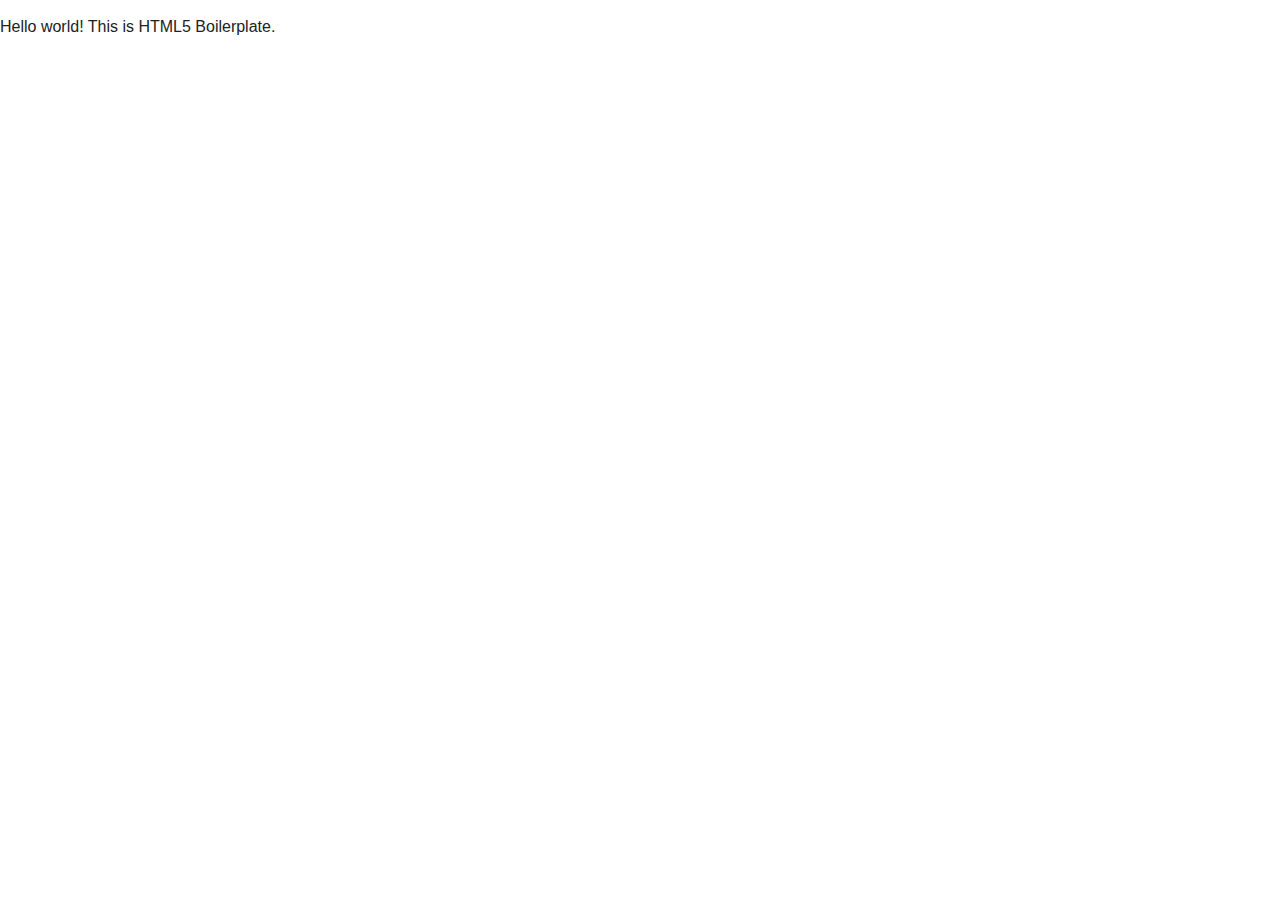
==== index.html @ 79c4fdc5 "Initial Commit" ====
<!doctype html>
<html class="no-js" lang="">
    <head>
        <meta charset="utf-8">
        <meta http-equiv="x-ua-compatible" content="ie=edge">
        <title></title>
        <meta name="description" content="">
        <meta name="viewport" content="width=device-width, initial-scale=1">

        <link rel="apple-touch-icon" href="apple-touch-icon.png">
        <!-- Place favicon.ico in the root directory -->

        <link rel="stylesheet" href="css/normalize.css">
        <link rel="stylesheet" href="css/main.css">
        <script src="js/vendor/modernizr-2.8.3.min.js"></script>
    </head>
    <body>
        <!--[if lt IE 8]>
            <p class="browserupgrade">You are using an <strong>outdated</strong> browser. Please <a href="http://browsehappy.com/">upgrade your browser</a> to improve your experience.</p>
        <![endif]-->

        <!-- Add your site or application content here -->
        <p>Hello world! This is HTML5 Boilerplate.</p>

        <script src="https://code.jquery.com/jquery-1.12.0.min.js"></script>
        <script>window.jQuery || document.write('<script src="js/vendor/jquery-1.12.0.min.js"><\/script>')</script>
        <script src="js/plugins.js"></script>
        <script src="js/main.js"></script>

        <!-- Google Analytics: change UA-XXXXX-X to be your site's ID. -->
        <script>
            (function(b,o,i,l,e,r){b.GoogleAnalyticsObject=l;b[l]||(b[l]=
            function(){(b[l].q=b[l].q||[]).push(arguments)});b[l].l=+new Date;
            e=o.createElement(i);r=o.getElementsByTagName(i)[0];
            e.src='https://www.google-analytics.com/analytics.js';
            r.parentNode.insertBefore(e,r)}(window,document,'script','ga'));
            ga('create','UA-XXXXX-X','auto');ga('send','pageview');
        </script>
    </body>
</html>
---- css/main.css ----
/*! HTML5 Boilerplate v5.3.0 | MIT License | https://html5boilerplate.com/ */

/*
 * What follows is the result of much research on cross-browser styling.
 * Credit left inline and big thanks to Nicolas Gallagher, Jonathan Neal,
 * Kroc Camen, and the H5BP dev community and team.
 */

/* ==========================================================================
   Base styles: opinionated defaults
   ========================================================================== */

html {
    color: #222;
    font-size: 1em;
    line-height: 1.4;
}

/*
 * Remove text-shadow in selection highlight:
 * https://twitter.com/miketaylr/status/12228805301
 *
 * These selection rule sets have to be separate.
 * Customize the background color to match your design.
 */

::-moz-selection {
    background: #b3d4fc;
    text-shadow: none;
}

::selection {
    background: #b3d4fc;
    text-shadow: none;
}

/*
 * A better looking default horizontal rule
 */

hr {
    display: block;
    height: 1px;
    border: 0;
    border-top: 1px solid #ccc;
    margin: 1em 0;
    padding: 0;
}

/*
 * Remove the gap between audio, canvas, iframes,
 * images, videos and the bottom of their containers:
 * https://github.com/h5bp/html5-boilerplate/issues/440
 */

audio,
canvas,
iframe,
img,
svg,
video {
    vertical-align: middle;
}

/*
 * Remove default fieldset styles.
 */

fieldset {
    border: 0;
    margin: 0;
    padding: 0;
}

/*
 * Allow only vertical resizing of textareas.
 */

textarea {
    resize: vertical;
}

/* ==========================================================================
   Browser Upgrade Prompt
   ========================================================================== */

.browserupgrade {
    margin: 0.2em 0;
    background: #ccc;
    color: #000;
    padding: 0.2em 0;
}

/* ==========================================================================
   Author's custom styles
   ========================================================================== */

















/* ==========================================================================
   Helper classes
   ========================================================================== */

/*
 * Hide visually and from screen readers
 */

.hidden {
    display: none !important;
}

/*
 * Hide only visually, but have it available for screen readers:
 * http://snook.ca/archives/html_and_css/hiding-content-for-accessibility
 */

.visuallyhidden {
    border: 0;
    clip: rect(0 0 0 0);
    height: 1px;
    margin: -1px;
    overflow: hidden;
    padding: 0;
    position: absolute;
    width: 1px;
}

/*
 * Extends the .visuallyhidden class to allow the element
 * to be focusable when navigated to via the keyboard:
 * https://www.drupal.org/node/897638
 */

.visuallyhidden.focusable:active,
.visuallyhidden.focusable:focus {
    clip: auto;
    height: auto;
    margin: 0;
    overflow: visible;
    position: static;
    width: auto;
}

/*
 * Hide visually and from screen readers, but maintain layout
 */

.invisible {
    visibility: hidden;
}

/*
 * Clearfix: contain floats
 *
 * For modern browsers
 * 1. The space content is one way to avoid an Opera bug when the
 *    `contenteditable` attribute is included anywhere else in the document.
 *    Otherwise it causes space to appear at the top and bottom of elements
 *    that receive the `clearfix` class.
 * 2. The use of `table` rather than `block` is only necessary if using
 *    `:before` to contain the top-margins of child elements.
 */

.clearfix:before,
.clearfix:after {
    content: " "; /* 1 */
    display: table; /* 2 */
}

.clearfix:after {
    clear: both;
}

/* ==========================================================================
   EXAMPLE Media Queries for Responsive Design.
   These examples override the primary ('mobile first') styles.
   Modify as content requires.
   ========================================================================== */

@media only screen and (min-width: 35em) {
    /* Style adjustments for viewports that meet the condition */
}

@media print,
       (-webkit-min-device-pixel-ratio: 1.25),
       (min-resolution: 1.25dppx),
       (min-resolution: 120dpi) {
    /* Style adjustments for high resolution devices */
}

/* ==========================================================================
   Print styles.
   Inlined to avoid the additional HTTP request:
   http://www.phpied.com/delay-loading-your-print-css/
   ========================================================================== */

@media print {
    *,
    *:before,
    *:after,
    *:first-letter,
    *:first-line {
        background: transparent !important;
        color: #000 !important; /* Black prints faster:
                                   http://www.sanbeiji.com/archives/953 */
        box-shadow: none !important;
        text-shadow: none !important;
    }

    a,
    a:visited {
        text-decoration: underline;
    }

    a[href]:after {
        content: " (" attr(href) ")";
    }

    abbr[title]:after {
        content: " (" attr(title) ")";
    }

    /*
     * Don't show links that are fragment identifiers,
     * or use the `javascript:` pseudo protocol
     */

    a[href^="#"]:after,
    a[href^="javascript:"]:after {
        content: "";
    }

    pre,
    blockquote {
        border: 1px solid #999;
        page-break-inside: avoid;
    }

    /*
     * Printing Tables:
     * http://css-discuss.incutio.com/wiki/Printing_Tables
     */

    thead {
        display: table-header-group;
    }

    tr,
    img {
        page-break-inside: avoid;
    }

    img {
        max-width: 100% !important;
    }

    p,
    h2,
    h3 {
        orphans: 3;
        widows: 3;
    }

    h2,
    h3 {
        page-break-after: avoid;
    }
}
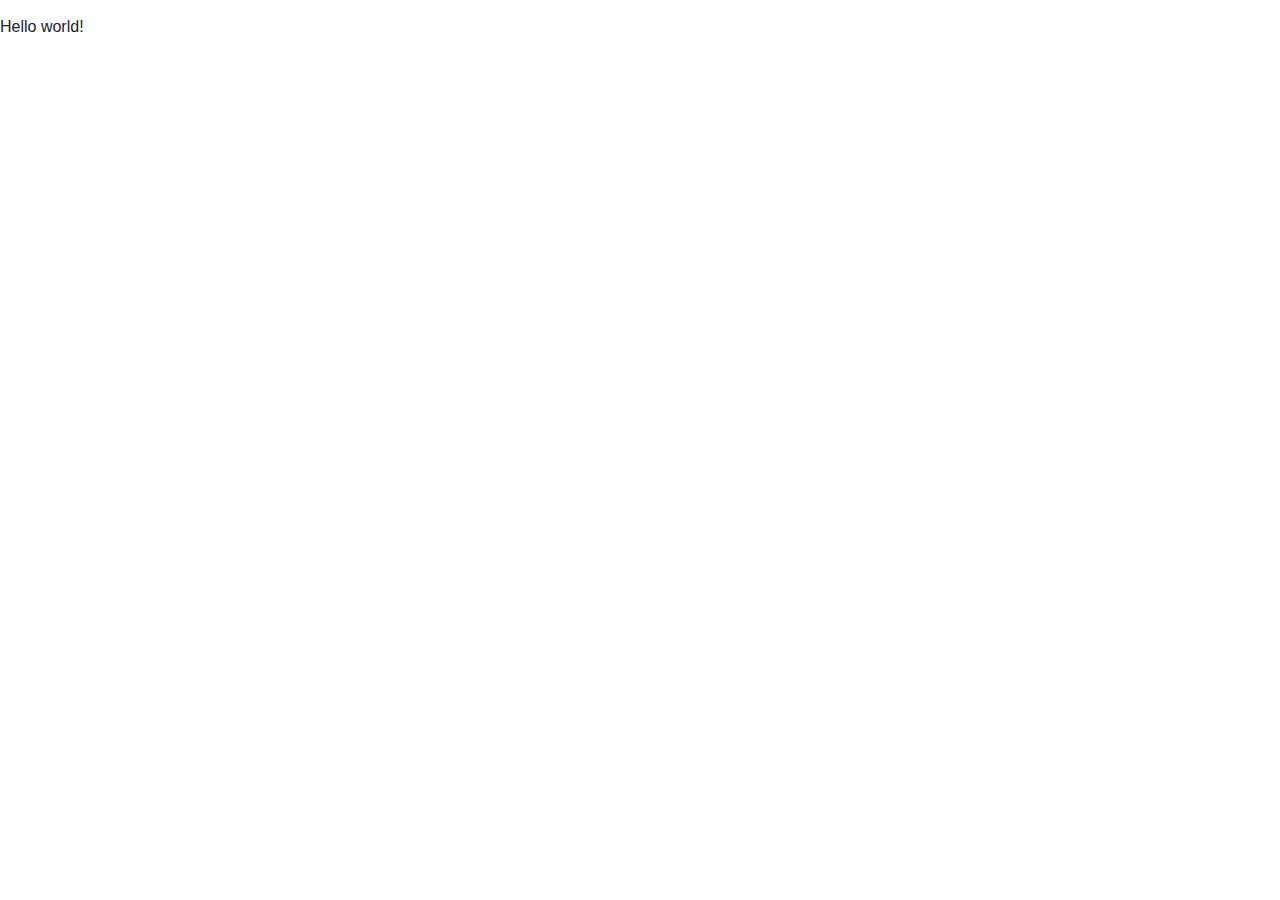
==== commit 3637eea3: "Updated Index" ====
--- a/index.html
+++ b/index.html
@@ -3,7 +3,7 @@
     <head>
         <meta charset="utf-8">
         <meta http-equiv="x-ua-compatible" content="ie=edge">
-        <title></title>
+        <title>Random Co Design</title>
         <meta name="description" content="">
         <meta name="viewport" content="width=device-width, initial-scale=1">
 
@@ -20,7 +20,7 @@
         <![endif]-->
 
         <!-- Add your site or application content here -->
-        <p>Hello world! This is HTML5 Boilerplate.</p>
+        <p>Hello world!</p>
 
         <script src="https://code.jquery.com/jquery-1.12.0.min.js"></script>
         <script>window.jQuery || document.write('<script src="js/vendor/jquery-1.12.0.min.js"><\/script>')</script>
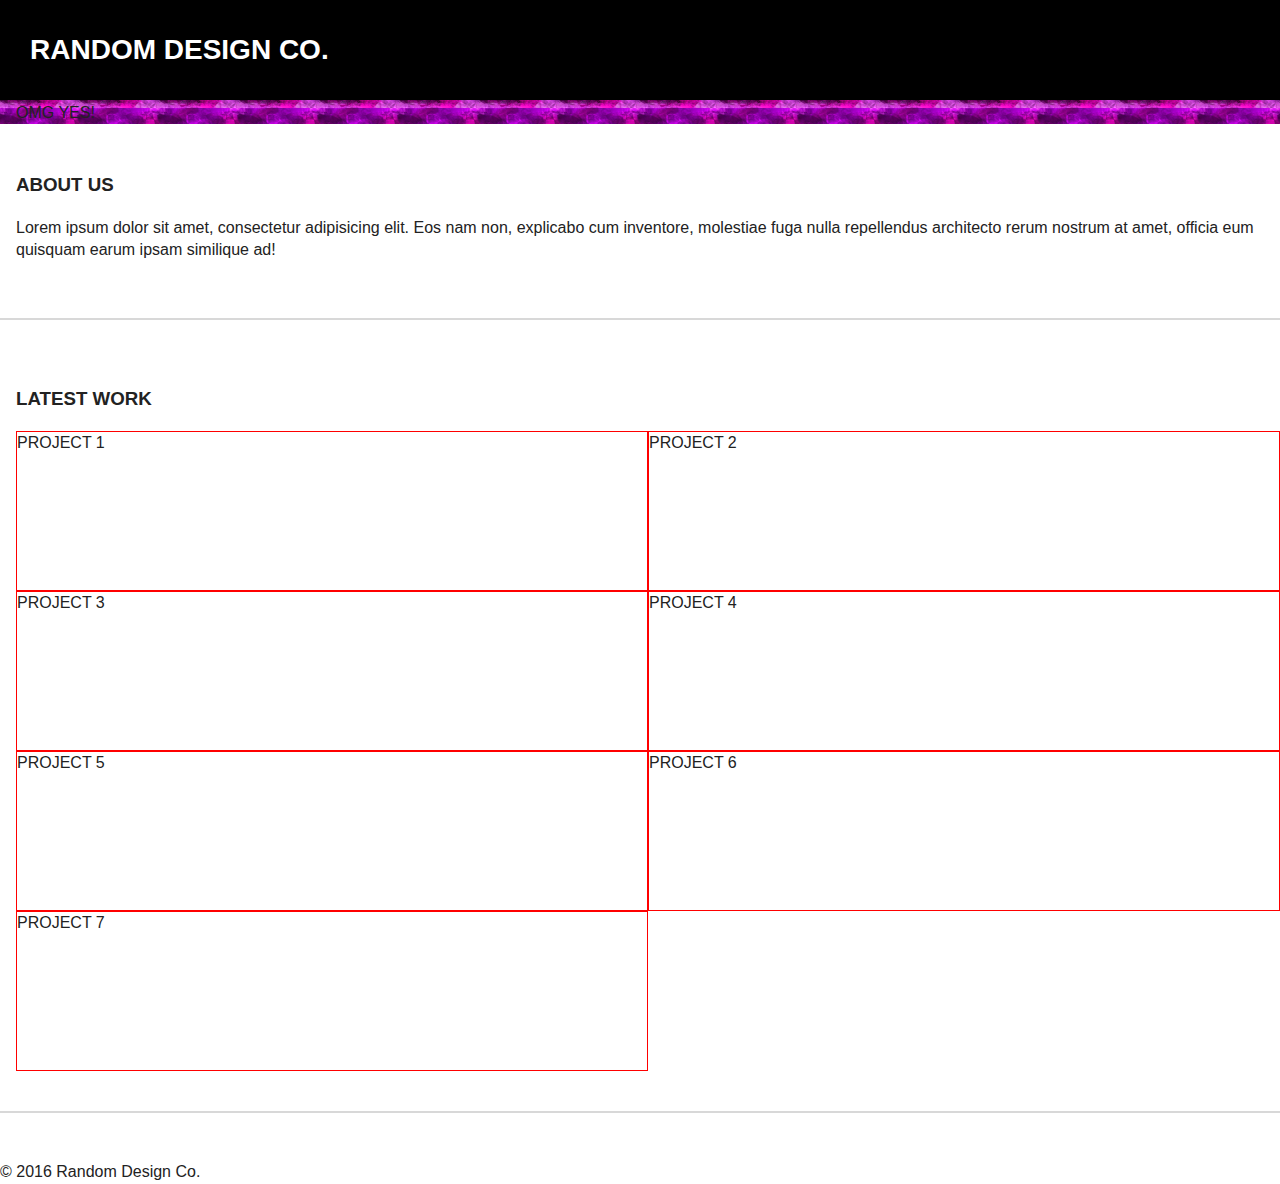
==== commit 562b4916: "Initial HTML set-up" ====
--- a/index.html
+++ b/index.html
@@ -12,6 +12,7 @@
 
         <link rel="stylesheet" href="css/normalize.css">
         <link rel="stylesheet" href="css/main.css">
+        <link rel="stylesheet" href="fonts/font-awesome.min.css">
         <script src="js/vendor/modernizr-2.8.3.min.js"></script>
     </head>
     <body>
@@ -20,7 +21,35 @@
         <![endif]-->
 
         <!-- Add your site or application content here -->
-        <p>Hello world!</p>
+        <main>    
+            <header class="main_header">
+                <h1>RANDOM DESIGN CO.</h1>
+                <a href="#"><i class="fa fa-bars fa-lg"></i></a>
+            </header>
+
+            <section class="section_opener">
+                <h2>BE RANDOM</h2>
+                <p>OMG YES!</p>
+            </section>        
+
+            <section class="section_intro">
+                <h3>ABOUT US</h3>
+                <p>Lorem ipsum dolor sit amet, consectetur adipisicing elit. Eos nam non, explicabo cum inventore, molestiae fuga nulla repellendus architecto rerum nostrum at amet, officia eum quisquam earum ipsam similique ad!</p>
+            </section>
+
+            <section class="grid">
+                <h3>LATEST WORK</h3>
+                <article class="project">PROJECT 1</article>
+                <article class="project">PROJECT 2</article>
+                <article class="project">PROJECT 3</article>
+                <article class="project">PROJECT 4</article>
+                <article class="project">PROJECT 5</article>
+                <article class="project">PROJECT 6</article>
+                <article class="project">PROJECT 7</article>
+            </section>
+            
+            <footer class="main_footer">&copy; 2016 Random Design Co.</footer>
+        </main>    
 
         <script src="https://code.jquery.com/jquery-1.12.0.min.js"></script>
         <script>window.jQuery || document.write('<script src="js/vendor/jquery-1.12.0.min.js"><\/script>')</script>
--- a/css/main.css
+++ b/css/main.css
@@ -95,15 +95,78 @@
    Author's custom styles
    ========================================================================== */
 
-
-
-
-
-
-
-
-
-
+html {
+  box-sizing: border-box;
+}
+
+*, *:before, *:after {
+  box-sizing: inherit;
+}
+
+h1, h2 {
+    color: #fff;
+}
+
+section {
+    margin: 3em 0;
+    padding-left: 1em;
+}
+
+main {
+    width: 100%;
+}
+
+.main_header {
+    background-color: #000;
+    position: fixed;
+    height: 6.25em;
+    width: 100%;
+    top: 0;
+    left: 0;
+}
+
+.main_header h1 {
+    margin: 0;
+    padding: 30px;
+    font-size: 1.75rem;
+}
+
+.main_header i {
+  color: #fff;
+  position: fixed;
+  top: 40px;
+  right: 30px;
+}
+
+.section_opener {
+    background-image: url(../img/purple-bg.jpg);
+    background-size: 5em;
+    background-repeat: none;
+    width: 100%;
+    max-height: height: 50%;
+}
+
+.section_intro {
+    border-bottom: 2px solid #D8D8D8;
+    padding-bottom: 2.5em;  
+}
+
+.grid {
+    border-bottom: 2px solid #D8D8D8;
+    padding-bottom: 2.5em;  
+    overflow: auto;
+}
+
+.project {
+    width: 50%;
+    height: 10em;
+    border: 1px solid red;
+    float: left;
+}
+
+.footer {
+    clear: left;
+}
 
 
 
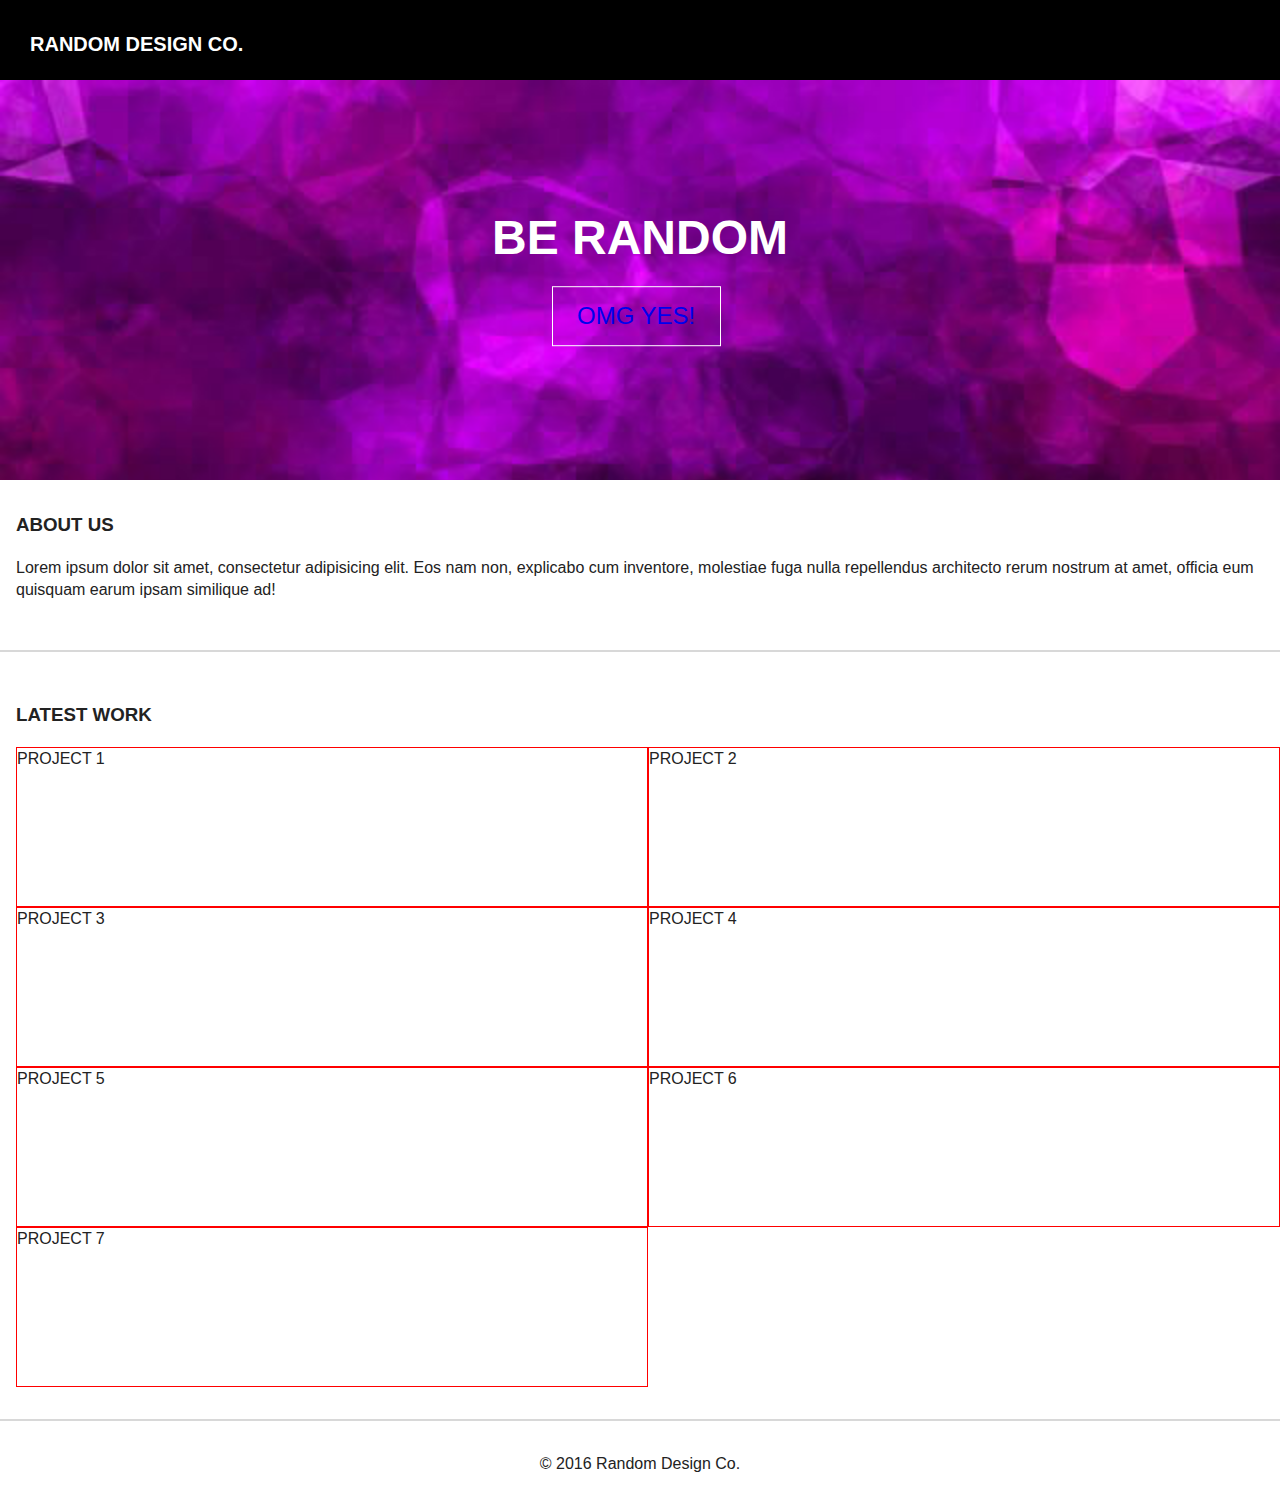
==== commit f9c11604: "Updated Header and Purple Image" ====
--- a/index.html
+++ b/index.html
@@ -21,35 +21,39 @@
         <![endif]-->
 
         <!-- Add your site or application content here -->
-        <main>    
-            <header class="main_header">
-                <h1>RANDOM DESIGN CO.</h1>
-                <a href="#"><i class="fa fa-bars fa-lg"></i></a>
-            </header>
+           
+        <header class="main_header">
+            <h1>RANDOM DESIGN CO.</h1>
+            <p><a href="#"><i class="fa fa-bars fa-lg"></i></a></p>
+        </header>
 
-            <section class="section_opener">
+        <section class="section_opener">
+            <div class="opener_headline">
                 <h2>BE RANDOM</h2>
-                <p>OMG YES!</p>
-            </section>        
+                <a class="button" href="#" title="OMG YES">OMG YES!</a>
+            </div>    
+            <img src="img/purple-bg.jpg" alt="purple background">
+        </section>        
 
-            <section class="section_intro">
-                <h3>ABOUT US</h3>
-                <p>Lorem ipsum dolor sit amet, consectetur adipisicing elit. Eos nam non, explicabo cum inventore, molestiae fuga nulla repellendus architecto rerum nostrum at amet, officia eum quisquam earum ipsam similique ad!</p>
-            </section>
+        <section class="section_intro">
+            <h3>ABOUT US</h3>
+            <p>Lorem ipsum dolor sit amet, consectetur adipisicing elit. Eos nam non, explicabo cum inventore, molestiae fuga nulla repellendus architecto rerum nostrum at amet, officia eum quisquam earum ipsam similique ad!</p>
+        </section>
 
-            <section class="grid">
-                <h3>LATEST WORK</h3>
-                <article class="project">PROJECT 1</article>
-                <article class="project">PROJECT 2</article>
-                <article class="project">PROJECT 3</article>
-                <article class="project">PROJECT 4</article>
-                <article class="project">PROJECT 5</article>
-                <article class="project">PROJECT 6</article>
-                <article class="project">PROJECT 7</article>
-            </section>
-            
-            <footer class="main_footer">&copy; 2016 Random Design Co.</footer>
-        </main>    
+        <section class="grid">
+            <h3>LATEST WORK</h3>
+            <article class="project">PROJECT 1</article>
+            <article class="project">PROJECT 2</article>
+            <article class="project">PROJECT 3</article>
+            <article class="project">PROJECT 4</article>
+            <article class="project">PROJECT 5</article>
+            <article class="project">PROJECT 6</article>
+            <article class="project">PROJECT 7</article>
+        </section>
+        
+        <footer class="main_footer">
+            <p>&copy; 2016 Random Design Co.</p>
+        </footer>    
 
         <script src="https://code.jquery.com/jquery-1.12.0.min.js"></script>
         <script>window.jQuery || document.write('<script src="js/vendor/jquery-1.12.0.min.js"><\/script>')</script>
--- a/css/main.css
+++ b/css/main.css
@@ -1,57 +1,57 @@
 /*! HTML5 Boilerplate v5.3.0 | MIT License | https://html5boilerplate.com/ */
 
 /*
- * What follows is the result of much research on cross-browser styling.
- * Credit left inline and big thanks to Nicolas Gallagher, Jonathan Neal,
- * Kroc Camen, and the H5BP dev community and team.
- */
-
-/* ==========================================================================
-   Base styles: opinionated defaults
-   ========================================================================== */
+	* What follows is the result of much research on cross-browser styling.
+	* Credit left inline and big thanks to Nicolas Gallagher, Jonathan Neal,
+	* Kroc Camen, and the H5BP dev community and team.
+	*/
+
+/* ==========================================================================
+			Base styles: opinionated defaults
+			========================================================================== */
 
 html {
-    color: #222;
-    font-size: 1em;
-    line-height: 1.4;
-}
-
-/*
- * Remove text-shadow in selection highlight:
- * https://twitter.com/miketaylr/status/12228805301
- *
- * These selection rule sets have to be separate.
- * Customize the background color to match your design.
- */
+				color: #222;
+				font-size: 1em;
+				line-height: 1.4;
+}
+
+/*
+	* Remove text-shadow in selection highlight:
+	* https://twitter.com/miketaylr/status/12228805301
+	*
+	* These selection rule sets have to be separate.
+	* Customize the background color to match your design.
+	*/
 
 ::-moz-selection {
-    background: #b3d4fc;
-    text-shadow: none;
+				background: #b3d4fc;
+				text-shadow: none;
 }
 
 ::selection {
-    background: #b3d4fc;
-    text-shadow: none;
-}
-
-/*
- * A better looking default horizontal rule
- */
+				background: #b3d4fc;
+				text-shadow: none;
+}
+
+/*
+	* A better looking default horizontal rule
+	*/
 
 hr {
-    display: block;
-    height: 1px;
-    border: 0;
-    border-top: 1px solid #ccc;
-    margin: 1em 0;
-    padding: 0;
-}
-
-/*
- * Remove the gap between audio, canvas, iframes,
- * images, videos and the bottom of their containers:
- * https://github.com/h5bp/html5-boilerplate/issues/440
- */
+				display: block;
+				height: 1px;
+				border: 0;
+				border-top: 1px solid #ccc;
+				margin: 1em 0;
+				padding: 0;
+}
+
+/*
+	* Remove the gap between audio, canvas, iframes,
+	* images, videos and the bottom of their containers:
+	* https://github.com/h5bp/html5-boilerplate/issues/440
+	*/
 
 audio,
 canvas,
@@ -59,287 +59,343 @@
 img,
 svg,
 video {
-    vertical-align: middle;
-}
-
-/*
- * Remove default fieldset styles.
- */
+				vertical-align: middle;
+}
+
+/*
+	* Remove default fieldset styles.
+	*/
 
 fieldset {
-    border: 0;
-    margin: 0;
-    padding: 0;
-}
-
-/*
- * Allow only vertical resizing of textareas.
- */
+				border: 0;
+				margin: 0;
+				padding: 0;
+}
+
+/*
+	* Allow only vertical resizing of textareas.
+	*/
 
 textarea {
-    resize: vertical;
-}
-
-/* ==========================================================================
-   Browser Upgrade Prompt
-   ========================================================================== */
+				resize: vertical;
+}
+
+/* ==========================================================================
+			Browser Upgrade Prompt
+			========================================================================== */
 
 .browserupgrade {
-    margin: 0.2em 0;
-    background: #ccc;
-    color: #000;
-    padding: 0.2em 0;
-}
-
-/* ==========================================================================
-   Author's custom styles
-   ========================================================================== */
+				margin: 0.2em 0;
+				background: #ccc;
+				color: #000;
+				padding: 0.2em 0;
+}
+
+/* ==========================================================================
+			Author's custom styles
+			========================================================================== */
+
+/* Globals */
 
 html {
-  box-sizing: border-box;
+		box-sizing: border-box;
 }
 
 *, *:before, *:after {
-  box-sizing: inherit;
+		box-sizing: inherit;
+}
+
+img {
+		max-width: 100%;
 }
 
 h1, h2 {
-    color: #fff;
+		color: #fff;
+  margin: 0;
 }
 
 section {
-    margin: 3em 0;
-    padding-left: 1em;
-}
-
-main {
-    width: 100%;
-}
+		margin: 2em 0;
+}
+
+a {
+  text-decoration: none;
+}
+
+/* Header */
 
 .main_header {
-    background-color: #000;
-    position: fixed;
-    height: 6.25em;
-    width: 100%;
-    top: 0;
-    left: 0;
+		background-color: #000;
+		position: fixed;
+		height: 5em;
+		width: 100%;
+		top: 0;
+		left: 0;
+  z-index: 1;
 }
 
 .main_header h1 {
-    margin: 0;
-    padding: 30px;
-    font-size: 1.75rem;
+		padding: 30px;
+		font-size: 1.25rem;
 }
 
 .main_header i {
+		color: #fff;
+		position: fixed;
+		top: 35px;
+		right: 30px;
+}
+
+/* Be Random Section */
+
+.section_opener {
+  max-height: 25em;
+  margin: 5em 0 0 0;
+  overflow: hidden;
+  width: 100%;
+  position: relative;
+}
+
+.section_opener img {
+  width: 100%;
+}
+
+.opener_headline {
+  position: absolute;
+  top: 50%;
+  left: 50%;
+  transform: translate(-50%, -50%);
+}
+
+.opener_headline h2 {
+  font-size: 300%;
+  text-align: center;
+  line-height: 1;
+  margin-bottom: .5em;
+}
+
+.button {
+  font-size: 1.5rem;
+  border: 1px solid #fff;
+  padding: .5em 1em;
+  display: inline-block;
+  margin: 0 2.5em;
+  max-height: 2.5em;
+  min-width: 7.05em;
+}
+
+.button a, a:visited {
   color: #fff;
-  position: fixed;
-  top: 40px;
-  right: 30px;
-}
-
-.section_opener {
-    background-image: url(../img/purple-bg.jpg);
-    background-size: 5em;
-    background-repeat: none;
-    width: 100%;
-    max-height: height: 50%;
-}
+}
+
+.button:hover {
+  background-color: #fff;
+  color: #000;
+}
+
+/* About Us */
 
 .section_intro {
-    border-bottom: 2px solid #D8D8D8;
-    padding-bottom: 2.5em;  
-}
+		border-bottom: 2px solid #D8D8D8;
+		padding: 0 0 2em 1em;  
+}
+
+/* GRID */
 
 .grid {
-    border-bottom: 2px solid #D8D8D8;
-    padding-bottom: 2.5em;  
-    overflow: auto;
+		border-bottom: 2px solid #D8D8D8;
+  padding: 0 0 2em 1em;  
+		overflow: auto;
 }
 
 .project {
-    width: 50%;
-    height: 10em;
-    border: 1px solid red;
-    float: left;
-}
-
-.footer {
-    clear: left;
-}
-
-
-
-
-
-
-
-/* ==========================================================================
-   Helper classes
-   ========================================================================== */
-
-/*
- * Hide visually and from screen readers
- */
+		width: 50%;
+		height: 10em;
+		border: 1px solid red;
+		float: left;
+  margin: 0;
+}
+
+/* Footer */
+
+.main_footer p {
+  text-align: center;
+  clear: both;
+  margin-top: .5em;
+}
+
+
+
+
+
+
+
+/* ==========================================================================
+			Helper classes
+			========================================================================== */
+
+/*
+	* Hide visually and from screen readers
+	*/
 
 .hidden {
-    display: none !important;
-}
-
-/*
- * Hide only visually, but have it available for screen readers:
- * http://snook.ca/archives/html_and_css/hiding-content-for-accessibility
- */
+				display: none !important;
+}
+
+/*
+	* Hide only visually, but have it available for screen readers:
+	* http://snook.ca/archives/html_and_css/hiding-content-for-accessibility
+	*/
 
 .visuallyhidden {
-    border: 0;
-    clip: rect(0 0 0 0);
-    height: 1px;
-    margin: -1px;
-    overflow: hidden;
-    padding: 0;
-    position: absolute;
-    width: 1px;
-}
-
-/*
- * Extends the .visuallyhidden class to allow the element
- * to be focusable when navigated to via the keyboard:
- * https://www.drupal.org/node/897638
- */
+				border: 0;
+				clip: rect(0 0 0 0);
+				height: 1px;
+				margin: -1px;
+				overflow: hidden;
+				padding: 0;
+				position: absolute;
+				width: 1px;
+}
+
+/*
+	* Extends the .visuallyhidden class to allow the element
+	* to be focusable when navigated to via the keyboard:
+	* https://www.drupal.org/node/897638
+	*/
 
 .visuallyhidden.focusable:active,
 .visuallyhidden.focusable:focus {
-    clip: auto;
-    height: auto;
-    margin: 0;
-    overflow: visible;
-    position: static;
-    width: auto;
-}
-
-/*
- * Hide visually and from screen readers, but maintain layout
- */
+				clip: auto;
+				height: auto;
+				margin: 0;
+				overflow: visible;
+				position: static;
+				width: auto;
+}
+
+/*
+	* Hide visually and from screen readers, but maintain layout
+	*/
 
 .invisible {
-    visibility: hidden;
-}
-
-/*
- * Clearfix: contain floats
- *
- * For modern browsers
- * 1. The space content is one way to avoid an Opera bug when the
- *    `contenteditable` attribute is included anywhere else in the document.
- *    Otherwise it causes space to appear at the top and bottom of elements
- *    that receive the `clearfix` class.
- * 2. The use of `table` rather than `block` is only necessary if using
- *    `:before` to contain the top-margins of child elements.
- */
+				visibility: hidden;
+}
+
+/*
+	* Clearfix: contain floats
+	*
+	* For modern browsers
+	* 1. The space content is one way to avoid an Opera bug when the
+	*    `contenteditable` attribute is included anywhere else in the document.
+	*    Otherwise it causes space to appear at the top and bottom of elements
+	*    that receive the `clearfix` class.
+	* 2. The use of `table` rather than `block` is only necessary if using
+	*    `:before` to contain the top-margins of child elements.
+	*/
 
 .clearfix:before,
 .clearfix:after {
-    content: " "; /* 1 */
-    display: table; /* 2 */
+				content: " "; /* 1 */
+				display: table; /* 2 */
 }
 
 .clearfix:after {
-    clear: both;
-}
-
-/* ==========================================================================
-   EXAMPLE Media Queries for Responsive Design.
-   These examples override the primary ('mobile first') styles.
-   Modify as content requires.
-   ========================================================================== */
+				clear: both;
+}
+
+/* ==========================================================================
+			EXAMPLE Media Queries for Responsive Design.
+			These examples override the primary ('mobile first') styles.
+			Modify as content requires.
+			========================================================================== */
 
 @media only screen and (min-width: 35em) {
-    /* Style adjustments for viewports that meet the condition */
+				/* Style adjustments for viewports that meet the condition */
 }
 
 @media print,
-       (-webkit-min-device-pixel-ratio: 1.25),
-       (min-resolution: 1.25dppx),
-       (min-resolution: 120dpi) {
-    /* Style adjustments for high resolution devices */
-}
-
-/* ==========================================================================
-   Print styles.
-   Inlined to avoid the additional HTTP request:
-   http://www.phpied.com/delay-loading-your-print-css/
-   ========================================================================== */
+							(-webkit-min-device-pixel-ratio: 1.25),
+							(min-resolution: 1.25dppx),
+							(min-resolution: 120dpi) {
+				/* Style adjustments for high resolution devices */
+}
+
+/* ==========================================================================
+			Print styles.
+			Inlined to avoid the additional HTTP request:
+			http://www.phpied.com/delay-loading-your-print-css/
+			========================================================================== */
 
 @media print {
-    *,
-    *:before,
-    *:after,
-    *:first-letter,
-    *:first-line {
-        background: transparent !important;
-        color: #000 !important; /* Black prints faster:
-                                   http://www.sanbeiji.com/archives/953 */
-        box-shadow: none !important;
-        text-shadow: none !important;
-    }
-
-    a,
-    a:visited {
-        text-decoration: underline;
-    }
-
-    a[href]:after {
-        content: " (" attr(href) ")";
-    }
-
-    abbr[title]:after {
-        content: " (" attr(title) ")";
-    }
-
-    /*
-     * Don't show links that are fragment identifiers,
-     * or use the `javascript:` pseudo protocol
-     */
-
-    a[href^="#"]:after,
-    a[href^="javascript:"]:after {
-        content: "";
-    }
-
-    pre,
-    blockquote {
-        border: 1px solid #999;
-        page-break-inside: avoid;
-    }
-
-    /*
-     * Printing Tables:
-     * http://css-discuss.incutio.com/wiki/Printing_Tables
-     */
-
-    thead {
-        display: table-header-group;
-    }
-
-    tr,
-    img {
-        page-break-inside: avoid;
-    }
-
-    img {
-        max-width: 100% !important;
-    }
-
-    p,
-    h2,
-    h3 {
-        orphans: 3;
-        widows: 3;
-    }
-
-    h2,
-    h3 {
-        page-break-after: avoid;
-    }
-}
+				*,
+				*:before,
+				*:after,
+				*:first-letter,
+				*:first-line {
+								background: transparent !important;
+								color: #000 !important; /* Black prints faster:
+																																			http://www.sanbeiji.com/archives/953 */
+								box-shadow: none !important;
+								text-shadow: none !important;
+				}
+
+				a,
+				a:visited {
+								text-decoration: underline;
+				}
+
+				a[href]:after {
+								content: " (" attr(href) ")";
+				}
+
+				abbr[title]:after {
+								content: " (" attr(title) ")";
+				}
+
+				/*
+					* Don't show links that are fragment identifiers,
+					* or use the `javascript:` pseudo protocol
+					*/
+
+				a[href^="#"]:after,
+				a[href^="javascript:"]:after {
+								content: "";
+				}
+
+				pre,
+				blockquote {
+								border: 1px solid #999;
+								page-break-inside: avoid;
+				}
+
+				/*
+					* Printing Tables:
+					* http://css-discuss.incutio.com/wiki/Printing_Tables
+					*/
+
+				thead {
+								display: table-header-group;
+				}
+
+				tr,
+				img {
+								page-break-inside: avoid;
+				}
+
+				img {
+								max-width: 100% !important;
+				}
+
+				p,
+				h2,
+				h3 {
+								orphans: 3;
+								widows: 3;
+				}
+
+				h2,
+				h3 {
+								page-break-after: avoid;
+				}
+}
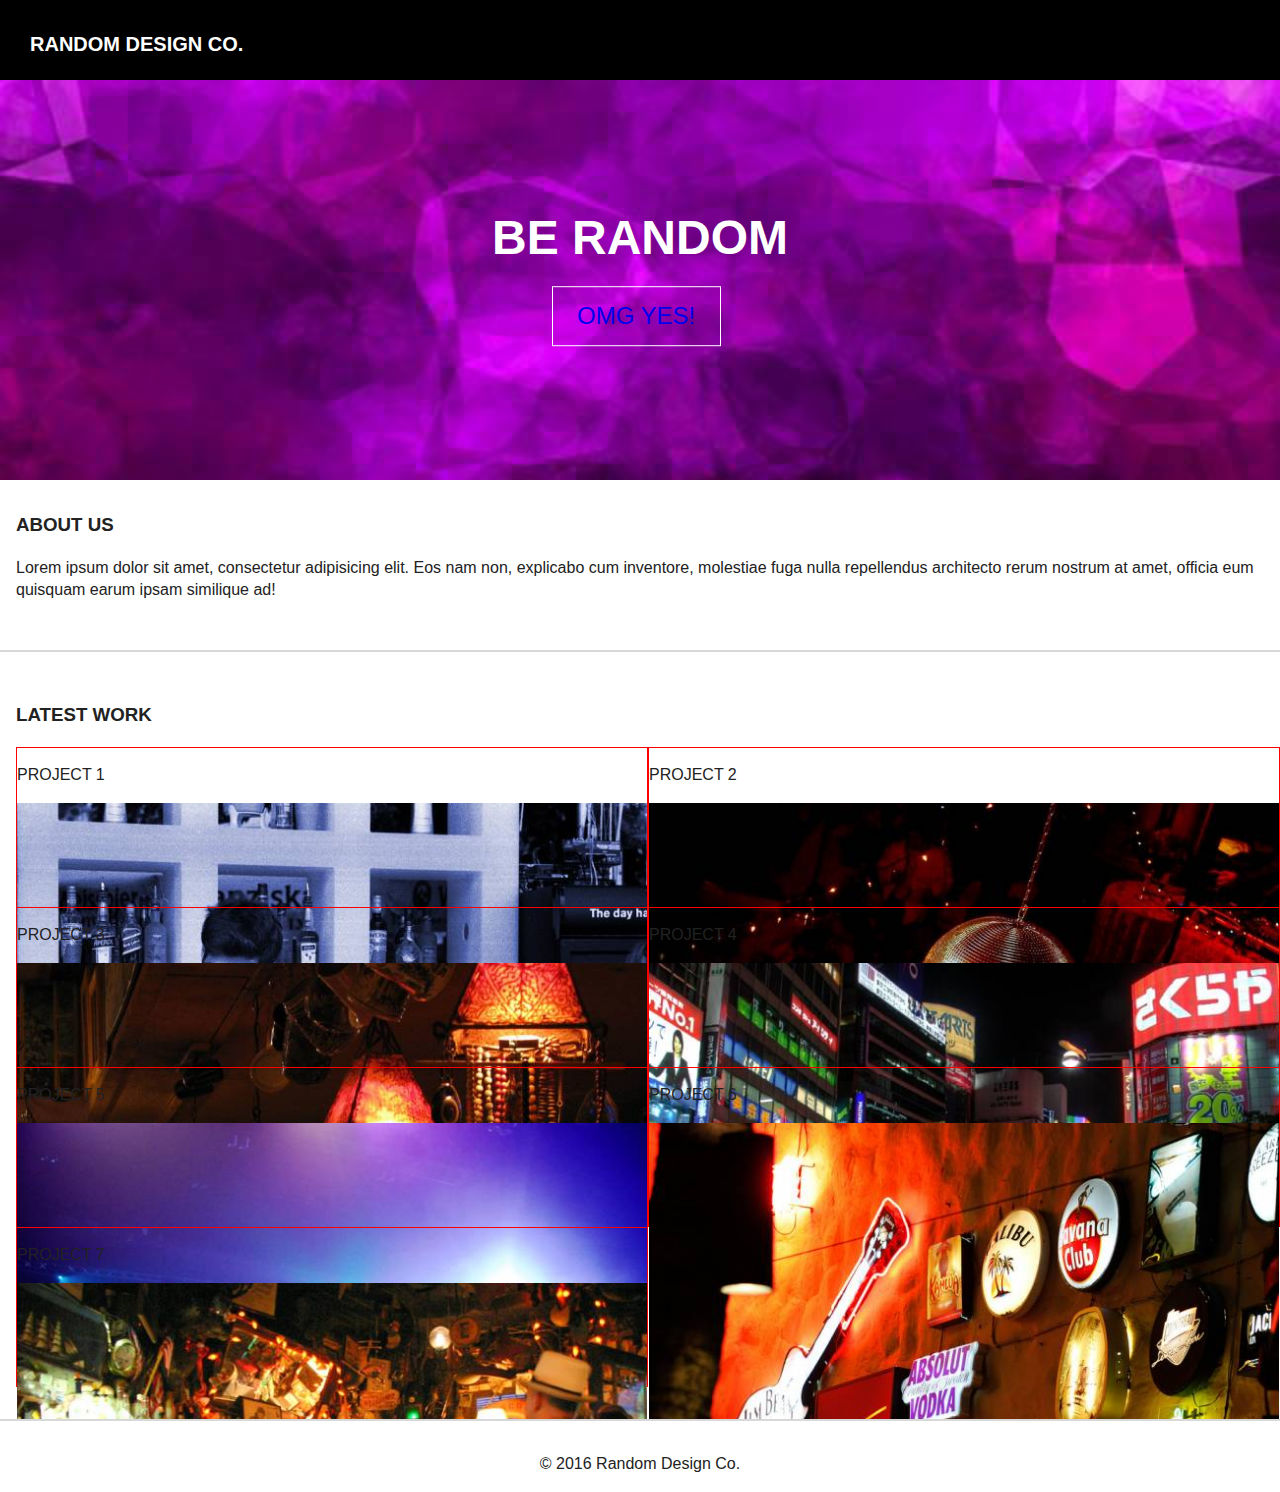
==== commit 4ea7ccab: "Updated Articles" ====
--- a/index.html
+++ b/index.html
@@ -42,13 +42,42 @@
 
         <section class="grid">
             <h3>LATEST WORK</h3>
-            <article class="project">PROJECT 1</article>
-            <article class="project">PROJECT 2</article>
-            <article class="project">PROJECT 3</article>
-            <article class="project">PROJECT 4</article>
-            <article class="project">PROJECT 5</article>
-            <article class="project">PROJECT 6</article>
-            <article class="project">PROJECT 7</article>
+
+            <article class="project">
+                <p>PROJECT 1</p>
+                <img class="project_image" src="img/1-cocktail.jpeg" alt="cocktails">
+            </article>
+
+            <article class="project">
+                <p>PROJECT 2</p>
+                <img class="project_image" src="img/2-disco.jpeg" alt="disco">
+            </article>
+            
+             <article class="project">
+                <p>PROJECT 3</p>
+                <img class="project_image" src="img/3-bookstore.jpeg" alt="bookstore">
+            </article>
+
+             <article class="project">
+                <p>PROJECT 4</p>
+                <img class="project_image" src="img/4-traffic.jpeg" alt="traffic">
+            </article>
+
+             <article class="project">
+                <p>PROJECT 5</p>
+                <img class="project_image" src="img/5-concert.jpg" alt="concert">
+            </article>
+
+             <article class="project">
+                <p>PROJECT 6</p>
+                <img class="project_image" src="img/6-nightlife.jpg" alt="nightlife">
+            </article>
+
+             <article class="project">
+                <p>PROJECT 7</p>
+                <img class="project_image" src="img/7-bar.jpg" alt="bar">
+            </article>
+
         </section>
         
         <footer class="main_footer">
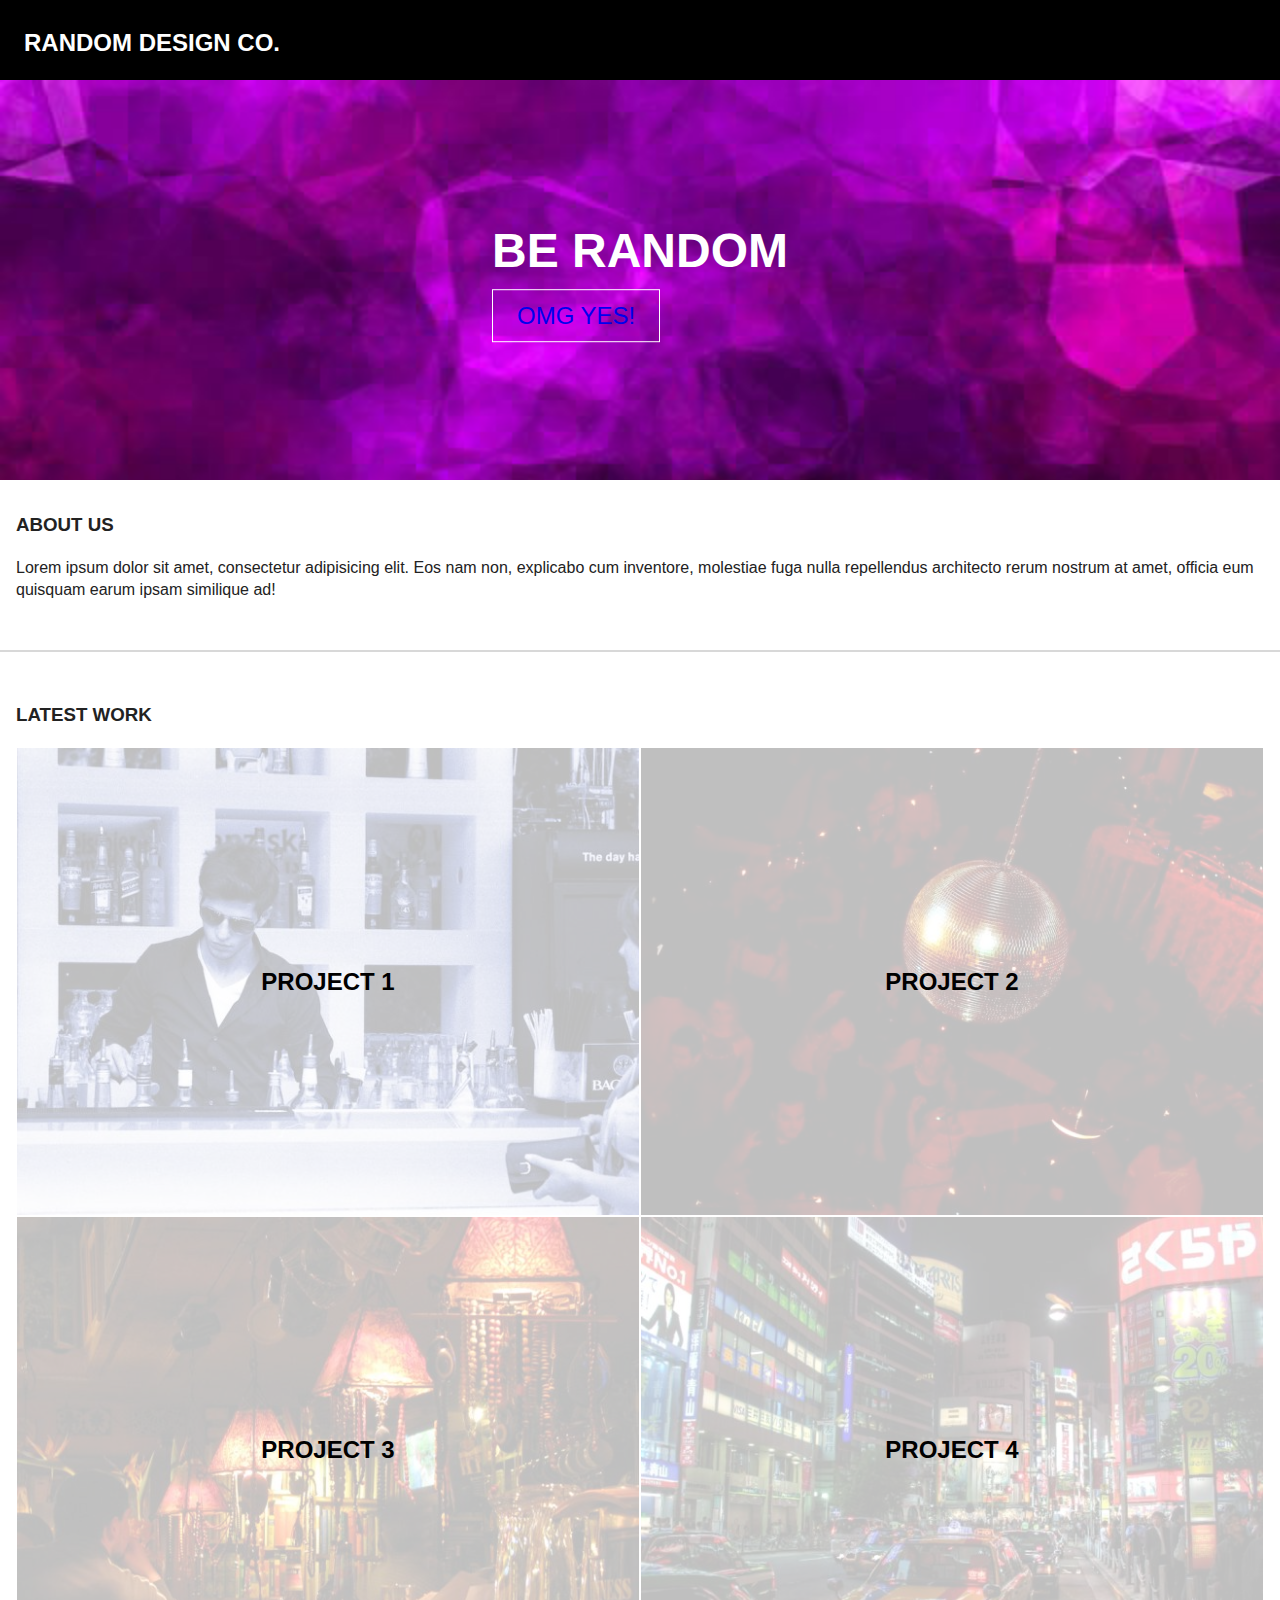
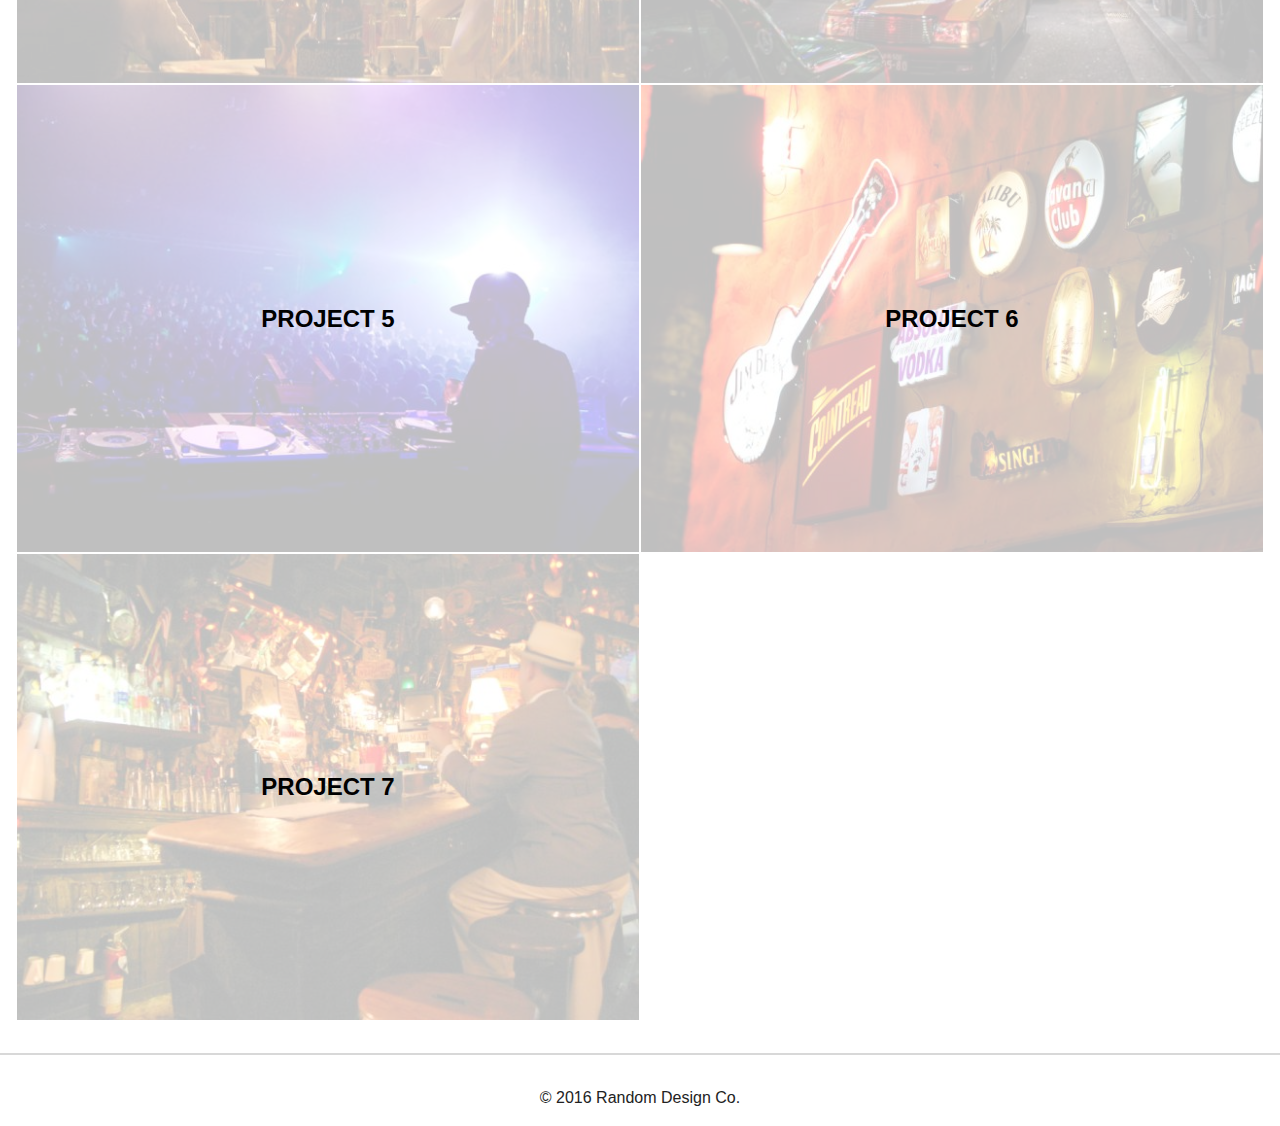
==== commit 86dc5b4b: "Adjustments" ====
--- a/index.html
+++ b/index.html
@@ -44,40 +44,39 @@
             <h3>LATEST WORK</h3>
 
             <article class="project">
-                <p>PROJECT 1</p>
+                <a href="#" title="cocktails"><p>PROJECT 1</p></a>
                 <img class="project_image" src="img/1-cocktail.jpeg" alt="cocktails">
             </article>
 
             <article class="project">
-                <p>PROJECT 2</p>
+                <a href="#" title="disco"><p>PROJECT 2</p></a>
                 <img class="project_image" src="img/2-disco.jpeg" alt="disco">
             </article>
             
              <article class="project">
-                <p>PROJECT 3</p>
+                <a href="#" title="bookstore"><p>PROJECT 3</p></a>
                 <img class="project_image" src="img/3-bookstore.jpeg" alt="bookstore">
             </article>
 
              <article class="project">
-                <p>PROJECT 4</p>
+                <a href="#" title="traffic"><p>PROJECT 4</p></a>
                 <img class="project_image" src="img/4-traffic.jpeg" alt="traffic">
             </article>
 
              <article class="project">
-                <p>PROJECT 5</p>
+                <a href="#" title="concert"><p>PROJECT 5</p></a>
                 <img class="project_image" src="img/5-concert.jpg" alt="concert">
             </article>
 
              <article class="project">
-                <p>PROJECT 6</p>
+                <a href="#" title="nightlife"><p>PROJECT 6</p></a>
                 <img class="project_image" src="img/6-nightlife.jpg" alt="nightlife">
             </article>
 
              <article class="project">
-                <p>PROJECT 7</p>
+                <a href="#" title="bar"><p>PROJECT 7</p></a>
                 <img class="project_image" src="img/7-bar.jpg" alt="bar">
             </article>
-
         </section>
         
         <footer class="main_footer">
--- a/css/main.css
+++ b/css/main.css
@@ -111,7 +111,7 @@
 
 h1, h2 {
 		color: #fff;
-  margin: 0;
+    margin: 0;
 }
 
 section {
@@ -119,7 +119,7 @@
 }
 
 a {
-  text-decoration: none;
+    text-decoration: none;
 }
 
 /* Header */
@@ -131,89 +131,115 @@
 		width: 100%;
 		top: 0;
 		left: 0;
-  z-index: 1;
+    z-index: 1;
 }
 
 .main_header h1 {
-		padding: 30px;
-		font-size: 1.25rem;
+		padding: 1.1em 1em;
+		font-size: 1.5rem;
 }
 
 .main_header i {
 		color: #fff;
 		position: fixed;
-		top: 35px;
-		right: 30px;
+		top: 1.5em;
+		right: 1em;
 }
 
 /* Be Random Section */
 
 .section_opener {
-  max-height: 25em;
-  margin: 5em 0 0 0;
-  overflow: hidden;
-  width: 100%;
-  position: relative;
+    max-height: 25em;
+    margin: 5em 0 0 0;
+    overflow: hidden;
+    width: 100%;
+    position: relative;
 }
 
 .section_opener img {
-  width: 100%;
+    width: 100%;
 }
 
 .opener_headline {
-  position: absolute;
-  top: 50%;
-  left: 50%;
-  transform: translate(-50%, -50%);
+    position: absolute;
+    top: 50%;
+    left: 50%;
+    transform: translate(-50%, -50%);
 }
 
 .opener_headline h2 {
-  font-size: 300%;
-  text-align: center;
-  line-height: 1;
-  margin-bottom: .5em;
+    font-size: 300%;
+    text-align: center;
+    line-height: 1;
+    margin-bottom: .5em;
 }
 
 .button {
-  font-size: 1.5rem;
-  border: 1px solid #fff;
-  padding: .5em 1em;
-  display: inline-block;
-  margin: 0 2.5em;
-  max-height: 2.5em;
-  min-width: 7.05em;
+    font-size: 1.5rem;
+    border: 1px solid #fff;
+    padding: .5em 1em;
+
 }
 
 .button a, a:visited {
-  color: #fff;
+    color: #fff;
 }
 
 .button:hover {
-  background-color: #fff;
-  color: #000;
+    background-color: #fff;
+    color: #000;
 }
 
 /* About Us */
 
 .section_intro {
 		border-bottom: 2px solid #D8D8D8;
-		padding: 0 0 2em 1em;  
+		padding: 0 1em 2em 1em;  
 }
 
 /* GRID */
 
 .grid {
 		border-bottom: 2px solid #D8D8D8;
-  padding: 0 0 2em 1em;  
+    padding: 0 1em 2em 1em;  
 		overflow: auto;
 }
 
 .project {
 		width: 50%;
-		height: 10em;
-		border: 1px solid red;
+		border: .05rem solid #fff;
 		float: left;
-  margin: 0;
+    margin: 0;
+    background-color: hsla(0,0%,100%,0.75);
+    position: relative;
+}
+
+.project:hover {
+    background-color: hsla(0,0%,0%,0);
+}
+
+.project a {
+    position: absolute;
+    top: 50%;
+    left: 50%;
+    transform: translate(-50%, -50%);
+    margin: 0;
+    font-weight: bold;
+    font-size: 1.5rem;
+    color: #000;
+    display: block;
+    text-align: center;
+    width: 100%;
+}
+
+.project p:hover {
+    color: #fff;
+}
+
+.project_image {
+  position: relative;
+  display: block;
+  z-index: -10;
 }
 
 /* Footer */
@@ -221,7 +247,6 @@
 .main_footer p {
   text-align: center;
   clear: both;
-  margin-top: .5em;
 }
 
 
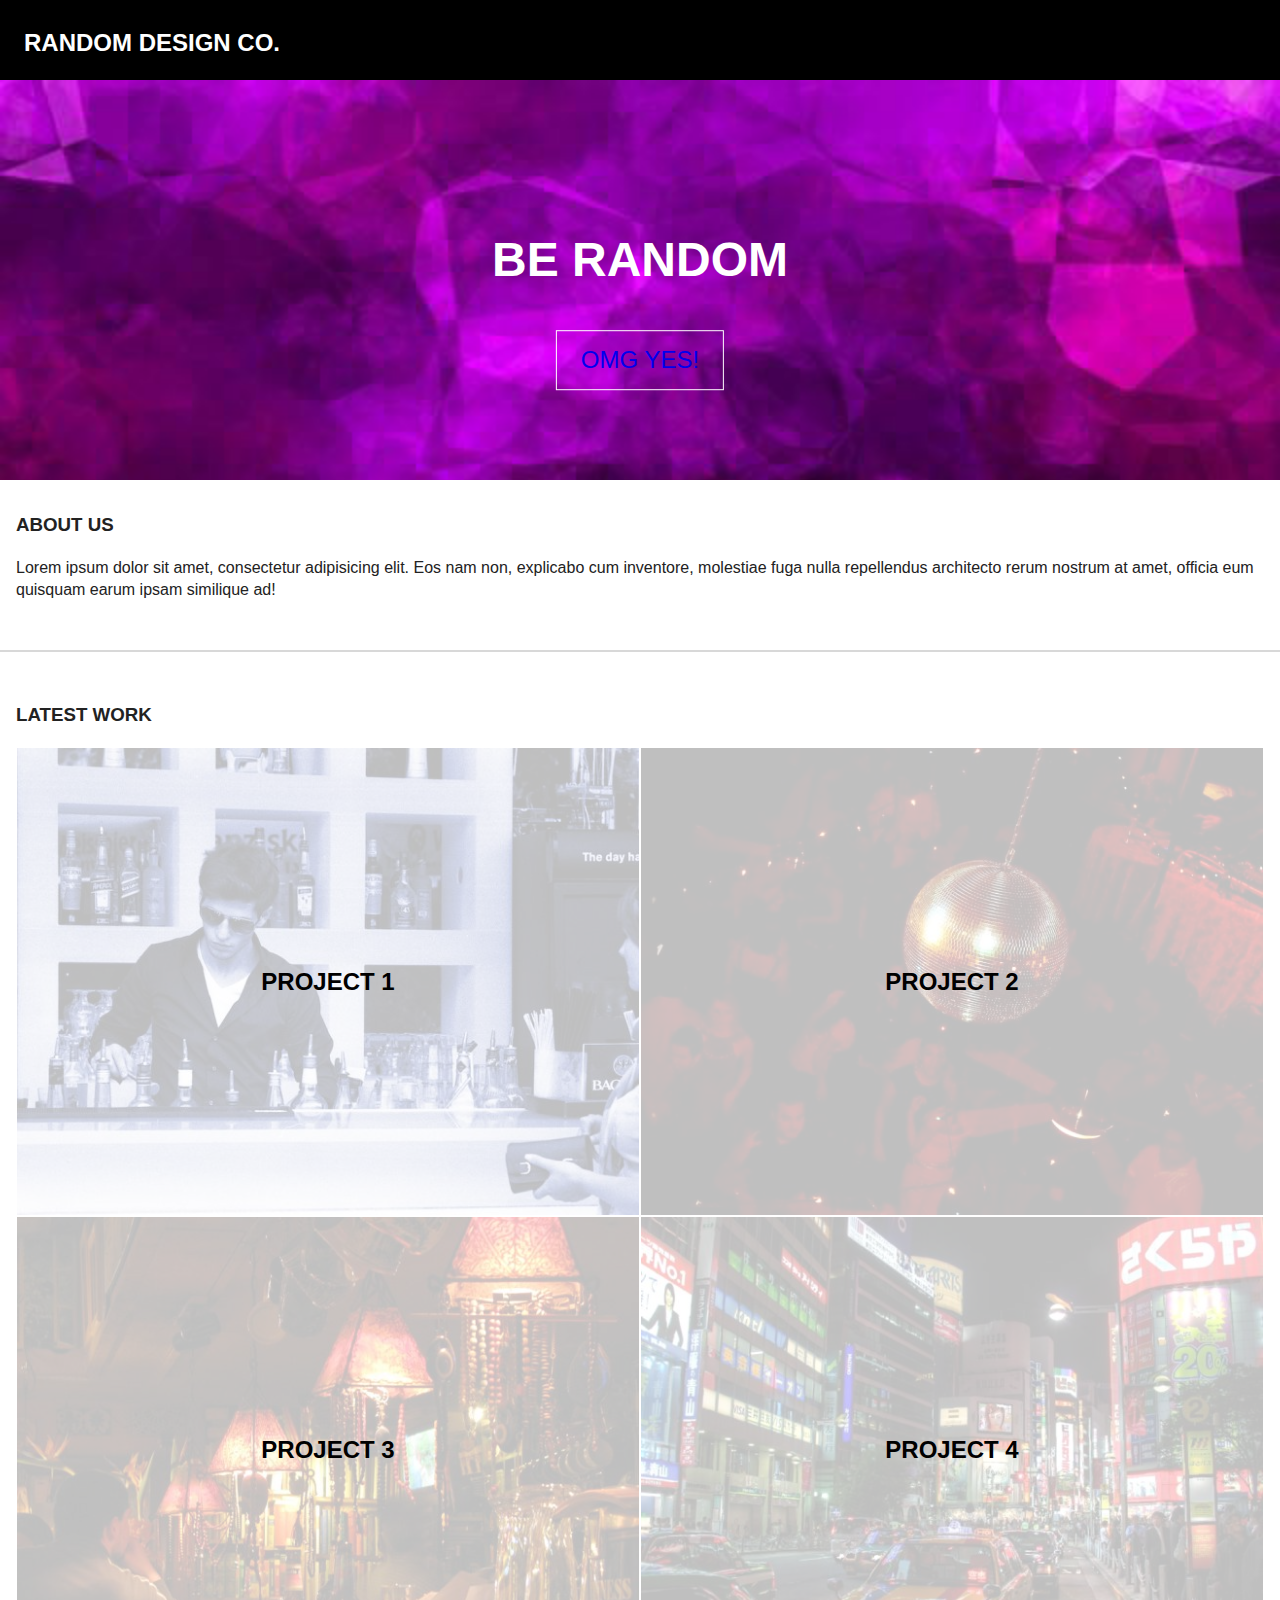
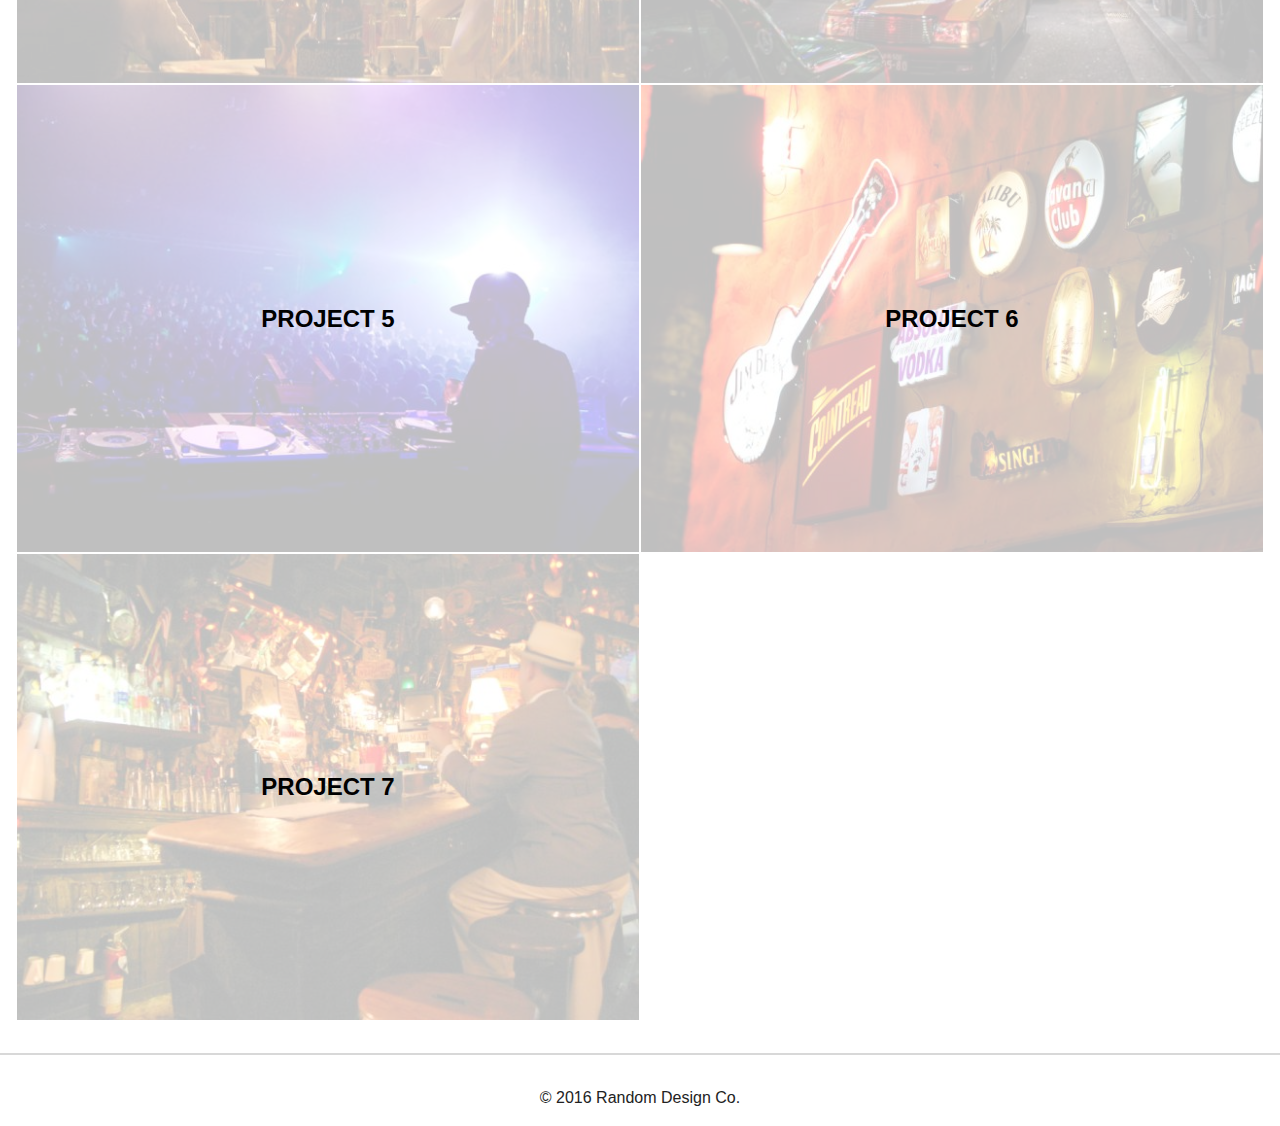
==== commit 32f3a0cd: "Part One Done" ====
--- a/index.html
+++ b/index.html
@@ -30,8 +30,8 @@
         <section class="section_opener">
             <div class="opener_headline">
                 <h2>BE RANDOM</h2>
-                <a class="button" href="#" title="OMG YES">OMG YES!</a>
             </div>    
+            <a class="button" href="#" title="OMG YES">OMG YES!</a>
             <img src="img/purple-bg.jpg" alt="purple background">
         </section>        
 
--- a/css/main.css
+++ b/css/main.css
@@ -162,24 +162,27 @@
 
 .opener_headline {
     position: absolute;
-    top: 50%;
+    top: 45%;
     left: 50%;
     transform: translate(-50%, -50%);
+    padding: 2em;
 }
 
 .opener_headline h2 {
     font-size: 300%;
     text-align: center;
     line-height: 1;
-    margin-bottom: .5em;
 }
 
 .button {
     font-size: 1.5rem;
     border: 1px solid #fff;
     padding: .5em 1em;
-
-}
+    position: absolute;
+    top: 70%;
+    left: 50%;
+    transform: translate(-50%, -50%);
+ }
 
 .button a, a:visited {
     color: #fff;
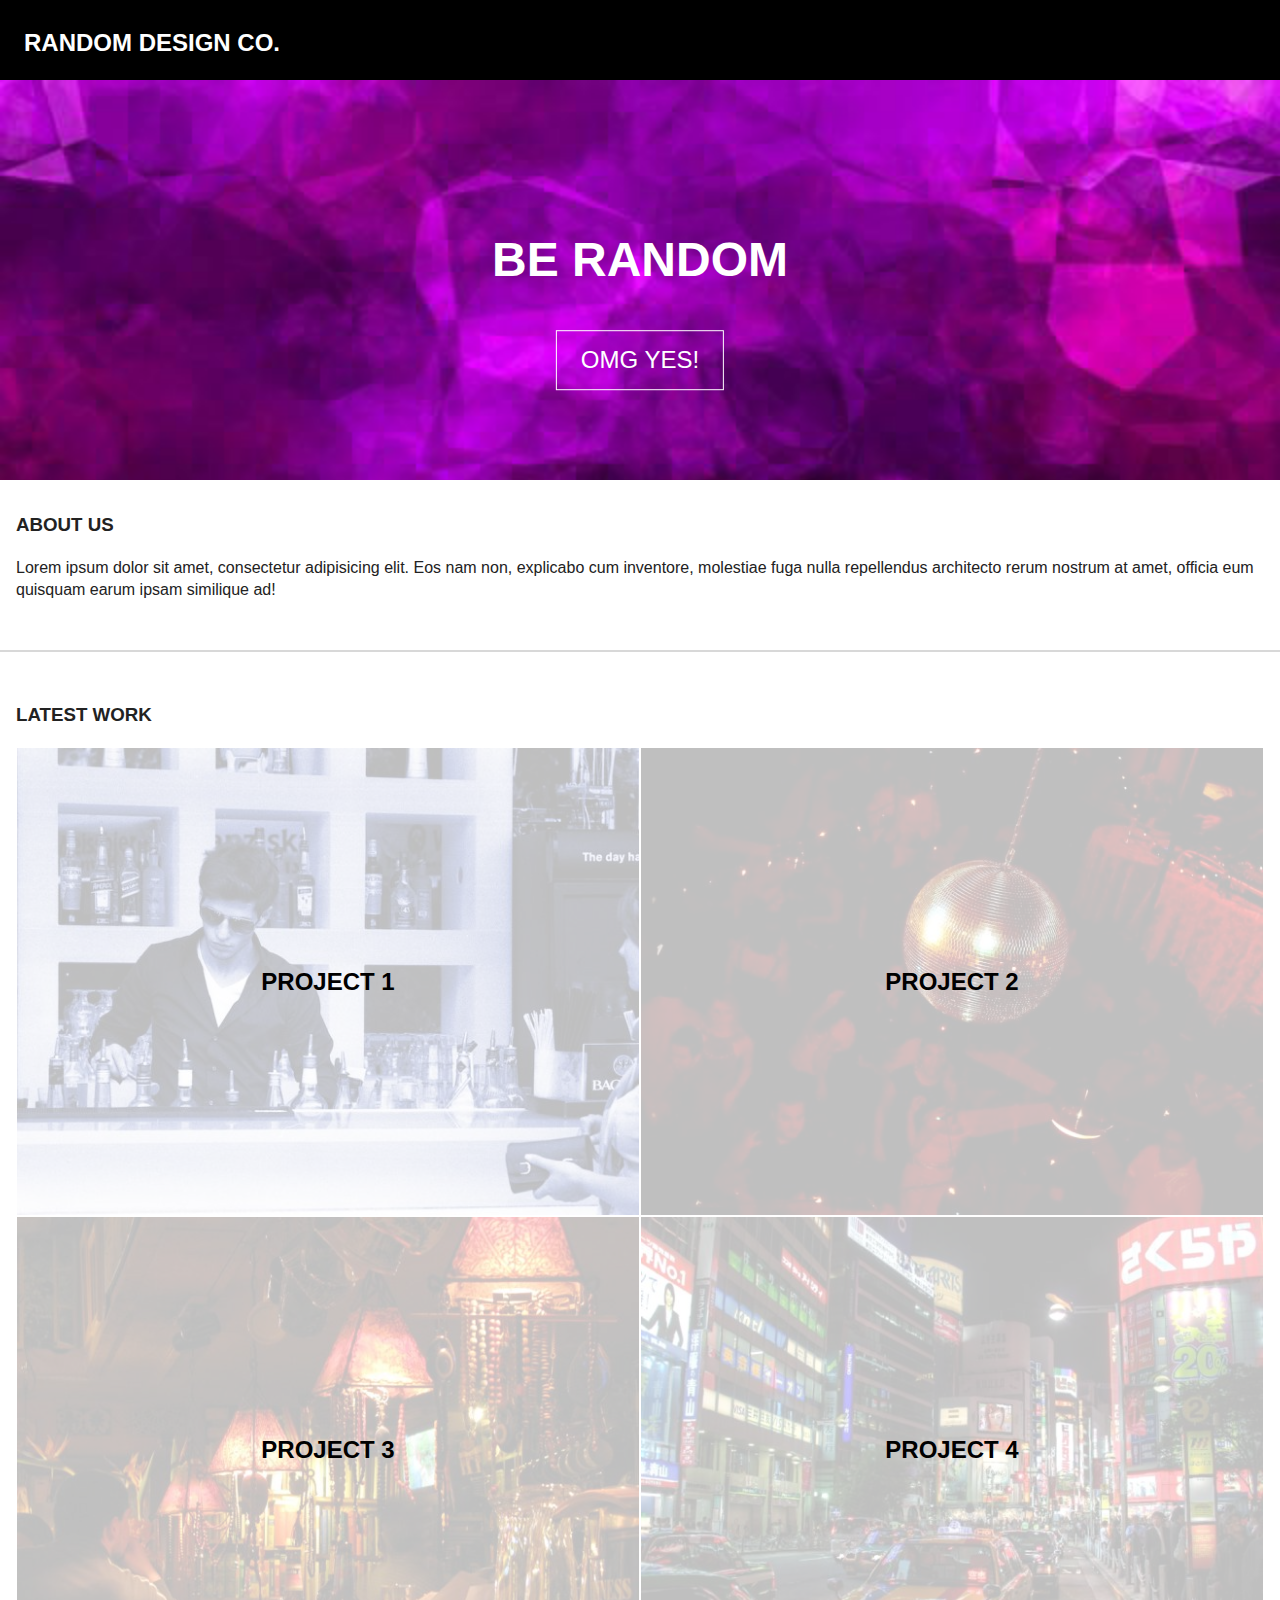
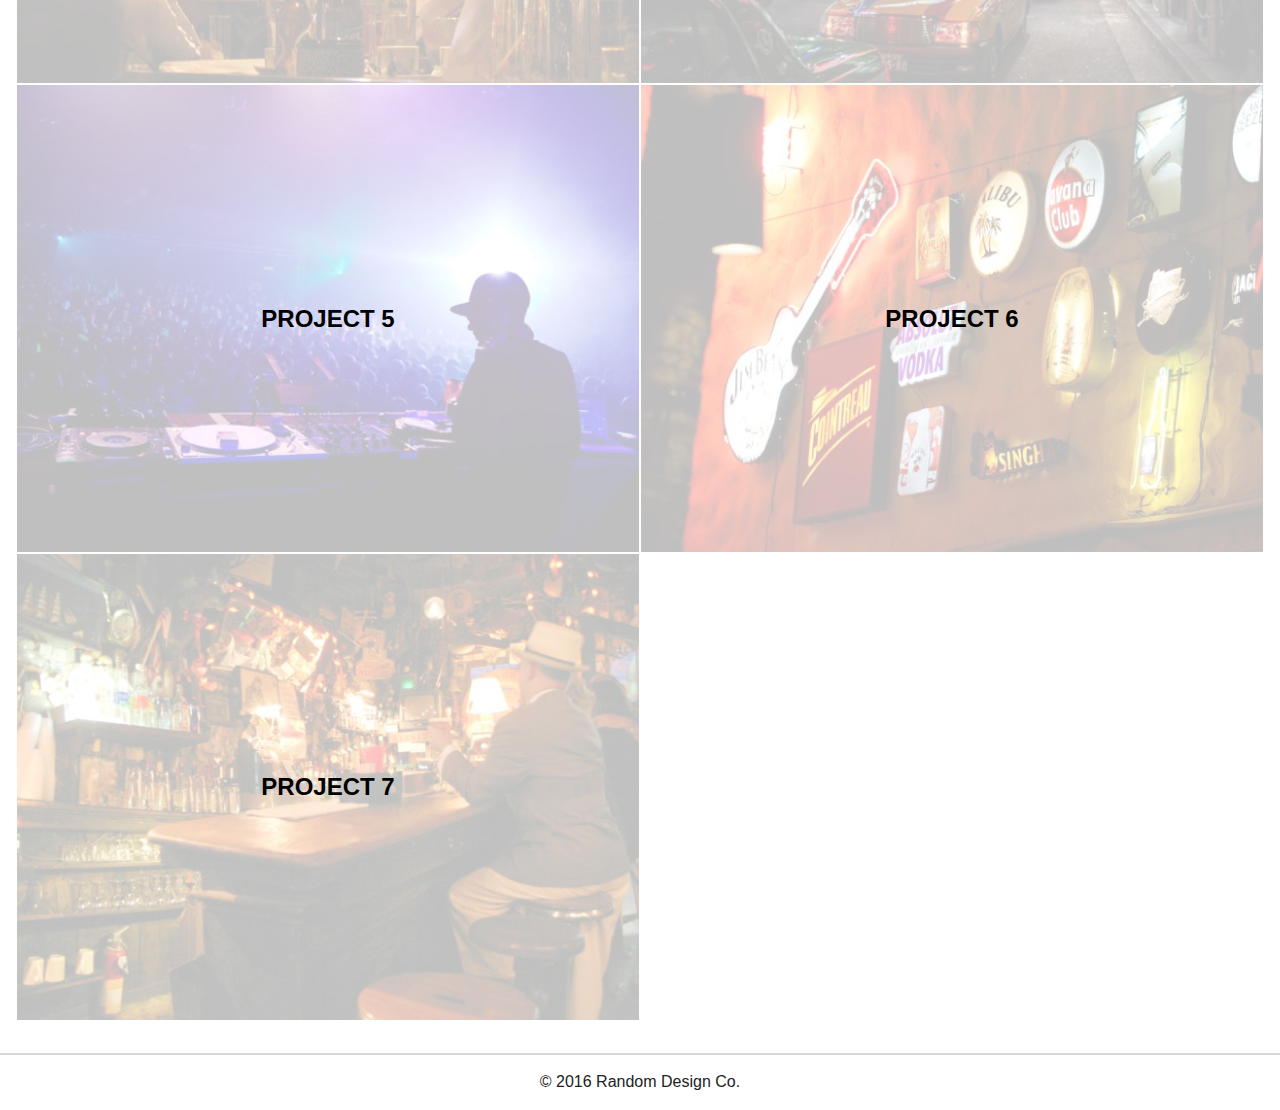
==== commit 9e84df86: "Walkthrough Updates" ====
--- a/index.html
+++ b/index.html
@@ -11,8 +11,8 @@
         <!-- Place favicon.ico in the root directory -->
 
         <link rel="stylesheet" href="css/normalize.css">
+        <link rel="stylesheet" href="fonts/font-awesome.min.css">
         <link rel="stylesheet" href="css/main.css">
-        <link rel="stylesheet" href="fonts/font-awesome.min.css">
         <script src="js/vendor/modernizr-2.8.3.min.js"></script>
     </head>
     <body>
@@ -24,11 +24,11 @@
            
         <header class="main_header">
             <h1>RANDOM DESIGN CO.</h1>
-            <p><a href="#"><i class="fa fa-bars fa-lg"></i></a></p>
+            <nav><a href="#"><i class="fa fa-bars fa-lg"></i></a></nav>
         </header>
 
-        <section class="section_opener">
-            <div class="opener_headline">
+        <section class="jumbotron">
+            <div class="jumbotron_headline">
                 <h2>BE RANDOM</h2>
             </div>    
             <a class="button" href="#" title="OMG YES">OMG YES!</a>
@@ -43,40 +43,54 @@
         <section class="grid">
             <h3>LATEST WORK</h3>
 
-            <article class="project">
-                <a href="#" title="cocktails"><p>PROJECT 1</p></a>
-                <img class="project_image" src="img/1-cocktail.jpeg" alt="cocktails">
-            </article>
+            <a href="#" title="cocktails">
+                <article class="project">
+                    <h3>PROJECT 1</h3>
+                    <img class="project_image" src="img/1-cocktail.jpeg" alt="cocktails">
+                </article>
+            </a>    
 
-            <article class="project">
-                <a href="#" title="disco"><p>PROJECT 2</p></a>
-                <img class="project_image" src="img/2-disco.jpeg" alt="disco">
-            </article>
-            
-             <article class="project">
-                <a href="#" title="bookstore"><p>PROJECT 3</p></a>
-                <img class="project_image" src="img/3-bookstore.jpeg" alt="bookstore">
-            </article>
+            <a href="#" title="disco">
+                <article class="project">
+                    <h3>PROJECT 2</h3>
+                    <img class="project_image" src="img/2-disco.jpeg" alt="disco">
+                </article>
+            </a>    
+                
+            <a href="#" title="bookstore">
+                 <article class="project">
+                    <h3>PROJECT 3</h3>
+                    <img class="project_image" src="img/3-bookstore.jpeg" alt="bookstore">
+                </article>
+            </a>    
 
-             <article class="project">
-                <a href="#" title="traffic"><p>PROJECT 4</p></a>
-                <img class="project_image" src="img/4-traffic.jpeg" alt="traffic">
-            </article>
+            <a href="#" title="traffic">
+                 <article class="project">
+                    <h3>PROJECT 4</h3>
+                    <img class="project_image" src="img/4-traffic.jpeg" alt="traffic">
+                </article>
+            </a>    
 
-             <article class="project">
-                <a href="#" title="concert"><p>PROJECT 5</p></a>
-                <img class="project_image" src="img/5-concert.jpg" alt="concert">
-            </article>
+            <a href="#" title="concert">
+                 <article class="project">
+                    <h3>PROJECT 5</h3>
+                    <img class="project_image" src="img/5-concert.jpg" alt="concert">
+                </article>
+            </a>    
 
-             <article class="project">
-                <a href="#" title="nightlife"><p>PROJECT 6</p></a>
-                <img class="project_image" src="img/6-nightlife.jpg" alt="nightlife">
-            </article>
+            <a href="#" title="nightlife">
+                 <article class="project">
+                    <h3>PROJECT 6</h3>
+                    <img class="project_image" src="img/6-nightlife.jpg" alt="nightlife">
+                </article>
+            </a>    
 
-             <article class="project">
-                <a href="#" title="bar"><p>PROJECT 7</p></a>
-                <img class="project_image" src="img/7-bar.jpg" alt="bar">
-            </article>
+            <a href="#" title="bar">
+                 <article class="project">
+                    <h3>PROJECT 7</h3>
+                    <img class="project_image" src="img/7-bar.jpg" alt="bar">
+                </article>
+            </a>    
         </section>
         
         <footer class="main_footer">
--- a/css/main.css
+++ b/css/main.css
@@ -98,24 +98,24 @@
 /* Globals */
 
 html {
-		box-sizing: border-box;
+	box-sizing: border-box;
 }
 
 *, *:before, *:after {
-		box-sizing: inherit;
+	box-sizing: inherit;
 }
 
 img {
-		max-width: 100%;
+	max-width: 100%;
 }
 
 h1, h2 {
-		color: #fff;
+	color: #fff;
     margin: 0;
 }
 
 section {
-		margin: 2em 0;
+	margin: 2em 0;
 }
 
 a {
@@ -125,30 +125,30 @@
 /* Header */
 
 .main_header {
-		background-color: #000;
-		position: fixed;
-		height: 5em;
-		width: 100%;
-		top: 0;
-		left: 0;
+	background-color: #000;
+	position: fixed;
+	height: 5em;
+	width: 100%;
+	top: 0;
+	left: 0;
     z-index: 1;
 }
 
 .main_header h1 {
-		padding: 1.1em 1em;
-		font-size: 1.5rem;
+	padding: 1.1em 1em;
+	font-size: 1.5rem;
 }
 
 .main_header i {
-		color: #fff;
-		position: fixed;
-		top: 1.5em;
-		right: 1em;
+	color: #fff;
+	position: fixed;
+	top: 1.5em;
+	right: 1em;
 }
 
 /* Be Random Section */
 
-.section_opener {
+.jumbotron {
     max-height: 25em;
     margin: 5em 0 0 0;
     overflow: hidden;
@@ -156,11 +156,11 @@
     position: relative;
 }
 
-.section_opener img {
+.jumbotron img {
     width: 100%;
 }
 
-.opener_headline {
+.jumbotron_headline {
     position: absolute;
     top: 45%;
     left: 50%;
@@ -168,7 +168,7 @@
     padding: 2em;
 }
 
-.opener_headline h2 {
+.jumbotron_headline h2 {
     font-size: 300%;
     text-align: center;
     line-height: 1;
@@ -182,6 +182,7 @@
     top: 70%;
     left: 50%;
     transform: translate(-50%, -50%);
+    color: #fff;
  }
 
 .button a, a:visited {
@@ -196,32 +197,33 @@
 /* About Us */
 
 .section_intro {
-		border-bottom: 2px solid #D8D8D8;
-		padding: 0 1em 2em 1em;  
+	border-bottom: 2px solid #D8D8D8;
+	padding: 0 1em 2em 1em;  
 }
 
 /* GRID */
 
 .grid {
-		border-bottom: 2px solid #D8D8D8;
+	border-bottom: 2px solid #D8D8D8;
     padding: 0 1em 2em 1em;  
-		overflow: auto;
+	overflow: auto;
+	margin-bottom: 0;
 }
 
 .project {
-		width: 50%;
-		border: .05rem solid #fff;
-		float: left;
+	width: 50%;
+	border: .05rem solid #fff;
+	float: left;
     margin: 0;
     background-color: hsla(0,0%,100%,0.75);
     position: relative;
 }
 
 .project:hover {
-    background-color: hsla(0,0%,0%,0);
-}
-
-.project a {
+    background-color: hsla(0,0%,0%,0.5);
+}
+
+.project h3 {
     position: absolute;
     top: 50%;
     left: 50%;
@@ -235,14 +237,14 @@
     width: 100%;
 }
 
-.project p:hover {
+.project:hover h3 {
     color: #fff;
 }
 
 .project_image {
-  position: relative;
-  display: block;
-  z-index: -10;
+ 	position: relative;
+ 	display: block;
+ 	z-index: -10;
 }
 
 /* Footer */
@@ -251,12 +253,6 @@
   text-align: center;
   clear: both;
 }
-
-
-
-
-
-
 
 /* ==========================================================================
 			Helper classes
